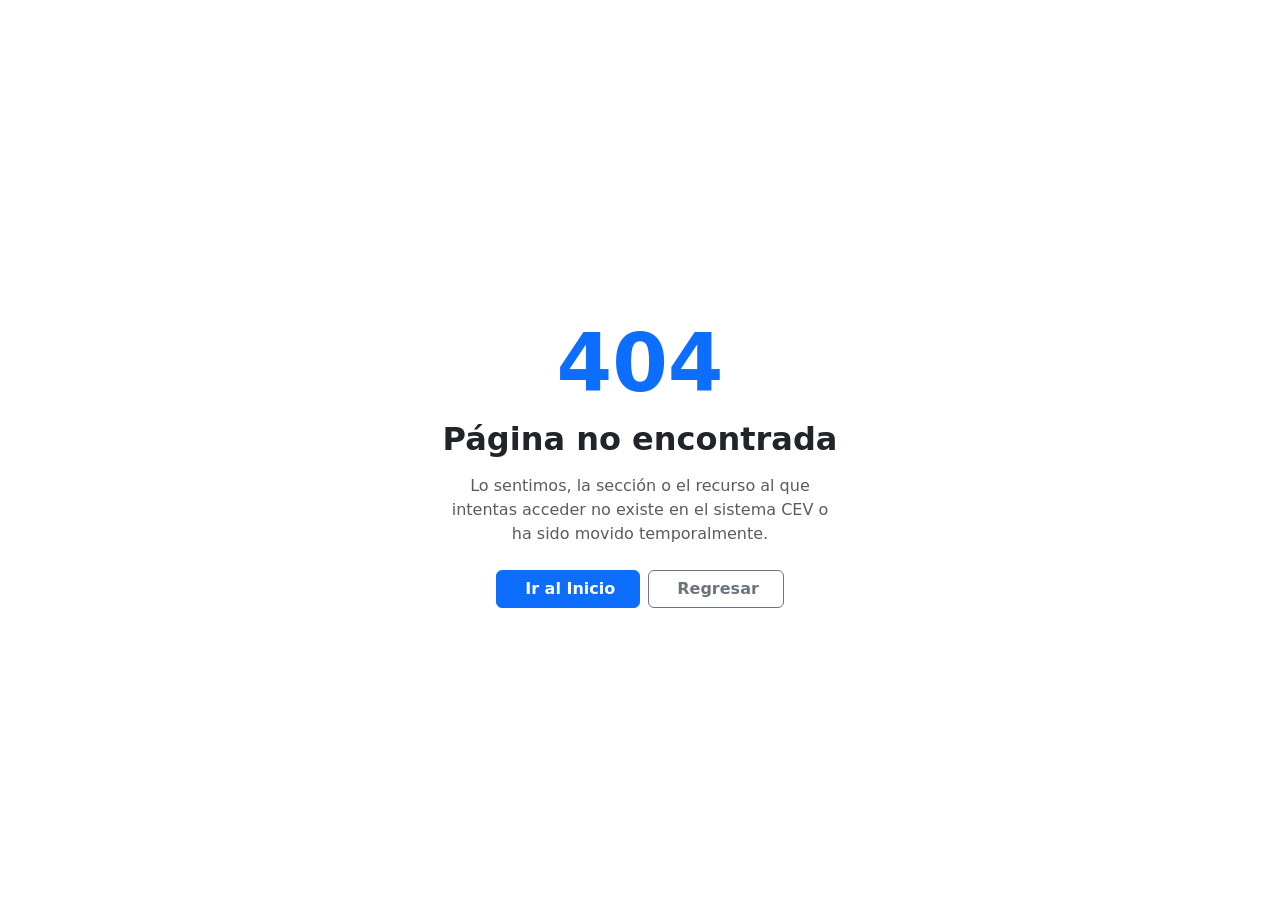
==== index.html @ 3a4456cf "Landing y Login visualmente completados, ademas del enrutador javascript" ====
<!DOCTYPE html>
<html lang="es">

<head>
  <meta charset="UTF-8">
  <meta name="viewport" content="width=device-width, initial-scale=1.0">
  <title>CEV Informática</title>
  <link rel="shortcut icon" href="/assets/img/cev.png" type="image/x-icon">
  <link rel="stylesheet" href="/assets/plugins/bootstrap/bootstrap.min.css">

  <script type="module" src="/src/components/index.js"></script>
  <script type="module" src="/src/router/index.js"></script>
</head>

<body class="d-flex flex-column min-vh-100 bg-white">

  <div id="root" class="d-flex flex-column flex-grow-1"></div>

</body>

</html>
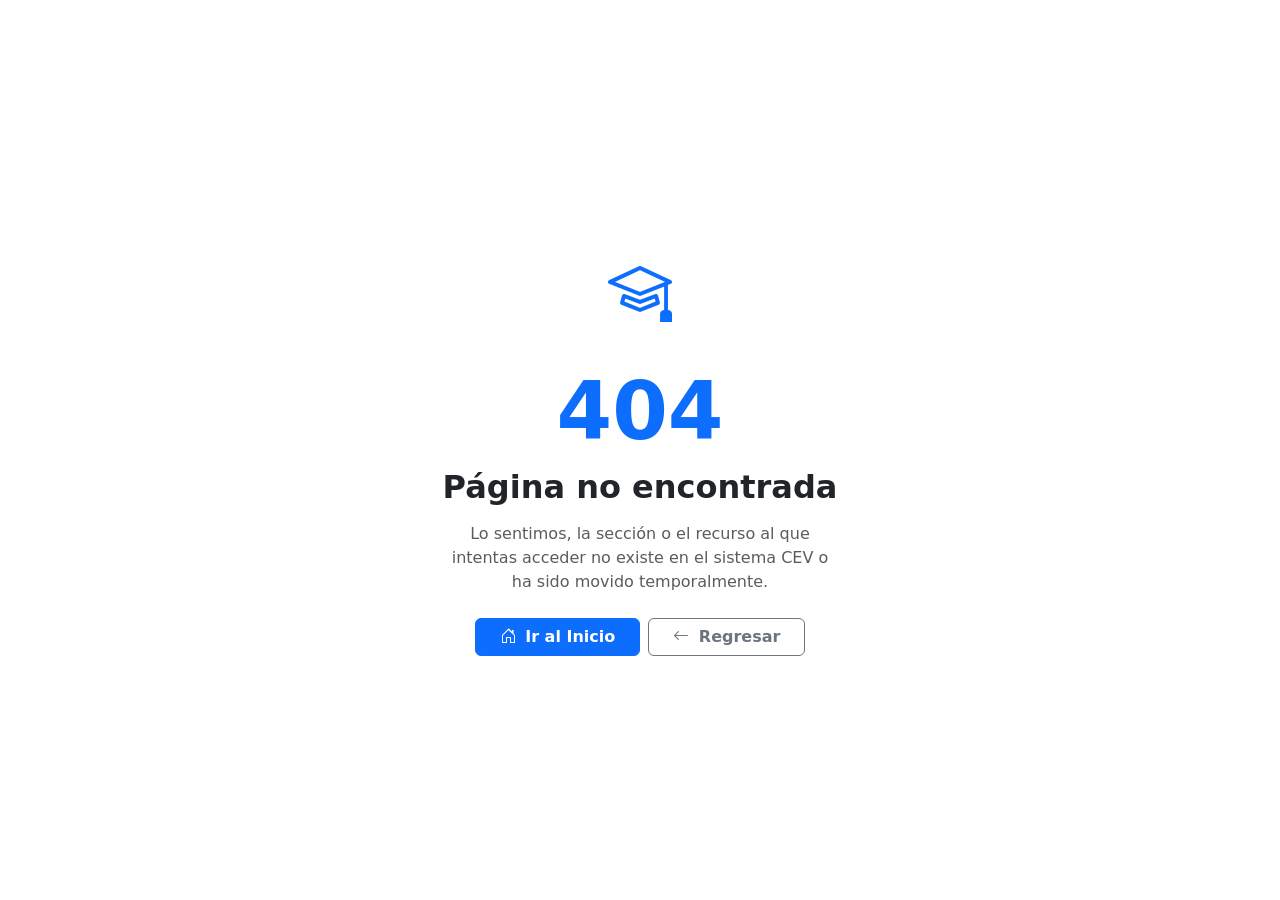
==== commit eafdc272: "Cambios agregados" ====
--- a/index.html
+++ b/index.html
@@ -7,9 +7,16 @@
   <title>CEV Informática</title>
   <link rel="shortcut icon" href="/assets/img/cev.png" type="image/x-icon">
   <link rel="stylesheet" href="/assets/plugins/bootstrap/bootstrap.min.css">
+  <link rel="stylesheet" href="/assets/plugins/bootstrap-icons/bootstrap-icons.css">
+  <link rel="stylesheet" href="/assets/plugins/cev-calendar/cev-calendar.css">
+  <link rel="stylesheet" href="/assets/css/cev-swal.css">
+
+  <script src="/assets/plugins/bootstrap/bootstrap.bundle.min.js" defer></script>
+  <script src="/assets/plugins/sweetalert2/sweetalert.js" defer></script>
 
   <script type="module" src="/src/components/index.js"></script>
   <script type="module" src="/src/router/index.js"></script>
+  <script type="module" src="/assets/plugins/cev-calendar/cev-calendar.js"></script>
 </head>
 
 <body class="d-flex flex-column min-vh-100 bg-white">
--- a/assets/plugins/cev-calendar/cev-calendar.css
+++ b/assets/plugins/cev-calendar/cev-calendar.css
@@ -0,0 +1,228 @@
+.cev-calendar {
+    --cev-cal-primary: #0d6efd;
+    --cev-cal-primary-rgb: 13, 110, 253;
+    --cev-cal-border: #dee2e6;
+    --cev-cal-bg-hover: #f0f4ff;
+    --cev-cal-text: #212529;
+    --cev-cal-text-muted: #6c757d;
+    --cev-cal-today-border: #0d6efd;
+    --cev-cal-selected-bg: #0d6efd;
+    --cev-cal-selected-text: #fff;
+    --cev-cal-cell-min-height: 90px;
+
+    user-select: none;
+}
+
+/* ─── HEADER ─── */
+.cev-calendar-header {
+    display: flex;
+    align-items: center;
+    gap: 0.5rem;
+    margin-bottom: 1rem;
+    flex-wrap: wrap;
+}
+
+.cev-calendar-title {
+    font-size: 1.25rem;
+    font-weight: 700;
+    color: var(--cev-cal-text);
+    margin: 0;
+    flex: 1;
+}
+
+.cev-calendar-nav {
+    width: 36px;
+    height: 36px;
+    border: 1px solid var(--cev-cal-border);
+    border-radius: 0.375rem;
+    background: #fff;
+    display: flex;
+    align-items: center;
+    justify-content: center;
+    cursor: pointer;
+    transition: background 0.15s, border-color 0.15s;
+    color: var(--cev-cal-text);
+    font-size: 0.9rem;
+}
+.cev-calendar-nav:hover {
+    background: var(--cev-cal-bg-hover);
+    border-color: var(--cev-cal-primary);
+    color: var(--cev-cal-primary);
+}
+
+.cev-calendar-today {
+    margin-left: auto;
+    padding: 0.3rem 0.9rem;
+    font-size: 0.8rem;
+    font-weight: 600;
+    border: 1px solid var(--cev-cal-primary);
+    border-radius: 0.375rem;
+    background: #fff;
+    color: var(--cev-cal-primary);
+    cursor: pointer;
+    transition: background 0.15s, color 0.15s;
+}
+.cev-calendar-today:hover {
+    background: var(--cev-cal-primary);
+    color: #fff;
+}
+
+/* ─── WEEKDAY HEADERS ─── */
+.cev-calendar-weekdays {
+    display: grid;
+    grid-template-columns: repeat(7, 1fr);
+    text-align: center;
+    font-weight: 600;
+    font-size: 0.8rem;
+    color: var(--cev-cal-text-muted);
+    text-transform: uppercase;
+    border-bottom: 2px solid var(--cev-cal-border);
+    padding-bottom: 0.5rem;
+    margin-bottom: 0;
+}
+
+/* ─── DAYS GRID ─── */
+.cev-calendar-days {
+    display: grid;
+    grid-template-columns: repeat(7, 1fr);
+}
+
+.cev-calendar-day {
+    min-height: var(--cev-cal-cell-min-height);
+    border-right: 1px solid var(--cev-cal-border);
+    border-bottom: 1px solid var(--cev-cal-border);
+    padding: 0.35rem 0.5rem;
+    cursor: pointer;
+    transition: background 0.12s;
+    position: relative;
+    font-size: 0.85rem;
+}
+.cev-calendar-day:nth-child(7n) {
+    border-right: none;
+}
+.cev-calendar-day:hover {
+    background: var(--cev-cal-bg-hover);
+}
+
+.cev-calendar-day-other {
+    color: var(--cev-cal-text-muted);
+    opacity: 0.5;
+}
+
+.cev-calendar-day-weekend {
+    background: #fafbfc;
+}
+
+.cev-calendar-day-today {
+    border: 2px solid var(--cev-cal-today-border);
+    border-radius: 4px;
+}
+
+.cev-calendar-day-selected {
+    background: var(--cev-cal-selected-bg) !important;
+    color: var(--cev-cal-selected-text) !important;
+    border-color: var(--cev-cal-selected-bg) !important;
+    border-radius: 4px;
+}
+.cev-calendar-day-selected .cev-calendar-day-number {
+    font-weight: 700;
+}
+
+.cev-calendar-day-number {
+    font-weight: 500;
+    line-height: 1.2;
+}
+
+/* ─── EVENT DOTS ─── */
+.cev-calendar-events {
+    display: flex;
+    flex-wrap: wrap;
+    gap: 2px;
+    margin-top: 2px;
+}
+
+.cev-calendar-event-dot {
+    width: 8px;
+    height: 8px;
+    border-radius: 50%;
+    display: inline-block;
+    cursor: pointer;
+    transition: transform 0.15s;
+    flex-shrink: 0;
+}
+.cev-calendar-event-dot:hover {
+    transform: scale(1.5);
+}
+
+.cev-calendar-event-more {
+    font-size: 0.65rem;
+    color: var(--cev-cal-text-muted);
+    font-weight: 600;
+    cursor: pointer;
+}
+
+/* ─── DAY DETAIL PANEL ─── */
+.cev-calendar-detail {
+    border-top: 1px solid var(--cev-cal-border);
+    margin-top: 0.75rem;
+    padding-top: 0.75rem;
+}
+
+.cev-calendar-detail-header {
+    font-weight: 700;
+    font-size: 0.95rem;
+    color: var(--cev-cal-text);
+    margin-bottom: 0.5rem;
+}
+
+.cev-calendar-detail-empty {
+    color: var(--cev-cal-text-muted);
+    font-size: 0.85rem;
+    font-style: italic;
+}
+
+.cev-calendar-detail-item {
+    display: flex;
+    align-items: center;
+    gap: 0.5rem;
+    padding: 0.4rem 0.5rem;
+    border-radius: 0.375rem;
+    margin-bottom: 0.25rem;
+    font-size: 0.85rem;
+    cursor: pointer;
+    transition: background 0.12s;
+}
+.cev-calendar-detail-item:hover {
+    background: var(--cev-cal-bg-hover);
+}
+
+.cev-calendar-detail-dot {
+    width: 10px;
+    height: 10px;
+    border-radius: 50%;
+    flex-shrink: 0;
+}
+
+.cev-calendar-detail-time {
+    color: var(--cev-cal-text-muted);
+    font-size: 0.75rem;
+    margin-left: auto;
+}
+
+/* ─── RESPONSIVE ─── */
+@media (max-width: 576px) {
+    .cev-calendar-day {
+        min-height: 60px;
+        padding: 0.2rem 0.3rem;
+        font-size: 0.75rem;
+    }
+    .cev-calendar-title {
+        font-size: 1rem;
+    }
+    .cev-calendar-weekdays {
+        font-size: 0.7rem;
+    }
+    .cev-calendar-detail-item {
+        font-size: 0.8rem;
+    }
+}
--- a/assets/css/cev-swal.css
+++ b/assets/css/cev-swal.css
@@ -0,0 +1,162 @@
+:root {
+    --cev-primary: #0d6efd;
+    --cev-success: #198754;
+    --cev-danger: #dc3545;
+    --cev-warning: #ffc107;
+    --cev-info: #0dcaf0;
+    --cev-dark: #1a1a2e;
+}
+
+/* ─── POPUP ─── */
+.swal2-popup.cev-swal-popup {
+    border-radius: 1.25rem;
+    padding: 1.75rem 1.5rem 1.25rem;
+    box-shadow: 0 20px 60px rgba(0, 0, 0, 0.15);
+    background: #ffffff;
+}
+
+.swal2-popup.cev-swal-popup .swal2-title {
+    color: var(--cev-dark);
+    font-weight: 700;
+    font-size: 1.5rem;
+    margin-top: 0.5rem;
+}
+
+.swal2-popup.cev-swal-popup .swal2-html-container {
+    color: #5a5a7a;
+    font-size: 0.95rem;
+    line-height: 1.6;
+    margin: 0.5rem 0 0;
+}
+
+/* ─── ICONS ─── */
+.swal2-popup.cev-swal-popup .swal2-icon {
+    border-width: 3px;
+    margin: 0.5em auto 1em;
+}
+
+.swal2-popup.cev-swal-popup .swal2-icon.swal2-success {
+    border-color: var(--cev-success);
+    color: var(--cev-success);
+}
+.swal2-popup.cev-swal-popup .swal2-icon.swal2-success .swal2-success-ring {
+    border-color: rgba(25, 135, 84, 0.25);
+}
+.swal2-popup.cev-swal-popup .swal2-icon.swal2-success [class^=swal2-success-line] {
+    background-color: var(--cev-success);
+}
+
+.swal2-popup.cev-swal-popup .swal2-icon.swal2-error {
+    border-color: var(--cev-danger);
+    color: var(--cev-danger);
+}
+.swal2-popup.cev-swal-popup .swal2-icon.swal2-error [class^=swal2-x-mark-line] {
+    background-color: var(--cev-danger);
+}
+
+.swal2-popup.cev-swal-popup .swal2-icon.swal2-warning {
+    border-color: var(--cev-warning);
+    color: #856404;
+}
+.swal2-popup.cev-swal-popup .swal2-icon.swal2-info {
+    border-color: var(--cev-info);
+    color: #055160;
+}
+.swal2-popup.cev-swal-popup .swal2-icon.swal2-question {
+    border-color: var(--cev-primary);
+    color: var(--cev-primary);
+}
+
+/* ─── BUTTONS ─── */
+.swal2-popup.cev-swal-popup .swal2-actions {
+    gap: 0.75rem;
+    margin-top: 1.25rem;
+}
+
+.swal2-popup.cev-swal-popup .swal2-styled.swal2-confirm {
+    font-weight: 600;
+    padding: 0.6rem 1.8rem;
+    border-radius: 0.5rem;
+    font-size: 0.9rem;
+    transition: transform 0.15s ease, box-shadow 0.15s ease;
+    box-shadow: 0 4px 12px rgba(0, 0, 0, 0.1);
+}
+.swal2-popup.cev-swal-popup .swal2-styled.swal2-confirm:hover {
+    transform: translateY(-1px);
+    box-shadow: 0 6px 16px rgba(0, 0, 0, 0.15);
+}
+.swal2-popup.cev-swal-popup .swal2-styled.swal2-confirm:active {
+    transform: translateY(0);
+}
+
+.swal2-popup.cev-swal-popup .swal2-styled.swal2-cancel {
+    font-weight: 600;
+    padding: 0.6rem 1.8rem;
+    border-radius: 0.5rem;
+    font-size: 0.9rem;
+    transition: transform 0.15s ease, box-shadow 0.15s ease;
+}
+.swal2-popup.cev-swal-popup .swal2-styled.swal2-cancel:hover {
+    transform: translateY(-1px);
+    box-shadow: 0 4px 12px rgba(0, 0, 0, 0.08);
+}
+.swal2-popup.cev-swal-popup .swal2-styled.swal2-cancel:active {
+    transform: translateY(0);
+}
+
+/* ─── TIMER PROGRESS BAR ─── */
+.swal2-popup.cev-swal-popup .swal2-timer-progress-bar {
+    background: linear-gradient(90deg, var(--cev-primary), #6ea8fe);
+    height: 4px;
+}
+
+/* ─── BACKDROP ─── */
+.swal2-container.cev-backdrop {
+    backdrop: transparent;
+}
+.swal2-container.cev-backdrop .swal2-backdrop-show {
+    background: rgba(13, 110, 253, 0.2) !important;
+}
+
+/* ─── ANIMACIONES ─── */
+@keyframes cev-popup-in {
+    0% {
+        opacity: 0;
+        transform: scale(0.85) translateY(-10px);
+    }
+    60% {
+        opacity: 1;
+        transform: scale(1.02) translateY(0);
+    }
+    100% {
+        opacity: 1;
+        transform: scale(1) translateY(0);
+    }
+}
+
+@keyframes cev-popup-out {
+    0% {
+        opacity: 1;
+        transform: scale(1);
+    }
+    100% {
+        opacity: 0;
+        transform: scale(0.9);
+    }
+}
+
+.swal2-popup.cev-swal-popup.swal2-show {
+    animation: cev-popup-in 0.35s ease-out !important;
+}
+.swal2-popup.cev-swal-popup.swal2-hide {
+    animation: cev-popup-out 0.2s ease-in !important;
+}
+
+@keyframes cev-backdrop-in {
+    0% { opacity: 0; }
+    100% { opacity: 1; }
+}
+@keyframes cev-backdrop-out {
+    0% { opacity: 1; }
+    100% { opacity: 0; }
+}
